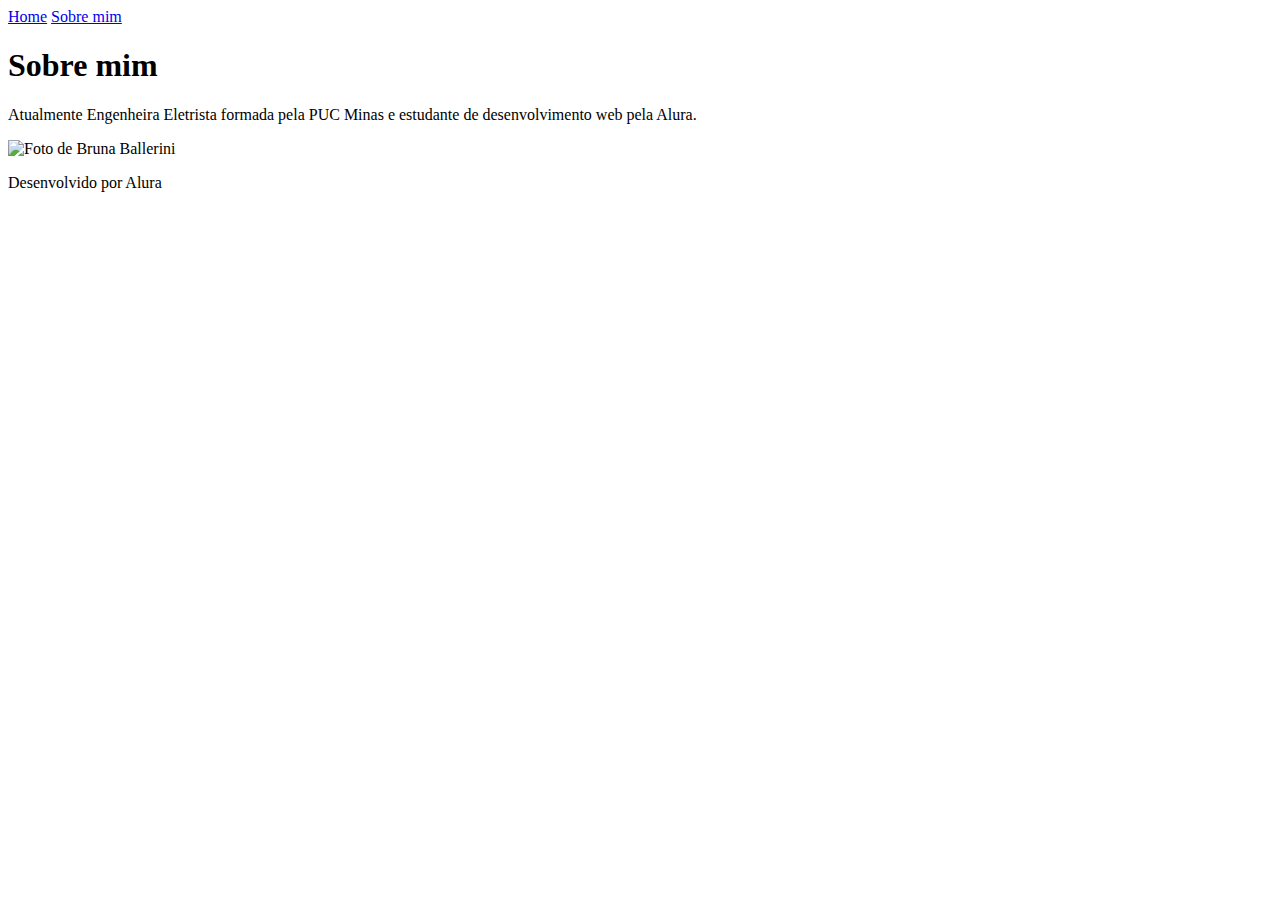
==== about.html @ 1f1a670e "Add files via upload" ====
<!DOCTYPE html>
<html lang="pt-br">
    <head>
        <meta charset="UTF-8">
        <meta http-equiv="X-UA-Compatible" content="IE=edge">
        <meta name="viewport" content="width=device-width, initial-scale=1.0">
        <link rel="stylesheet" href="styles/style.css"> 
        <title>Sobre mim</title>
    </head>
        <body>
        <header class="cabecalho">
            <nav class="cabecalho__menu">
                <a class="cabecalho__menu__link" href="index.html">Home</a>
                <a class="cabecalho__menu__link" href="about.html">Sobre mim</a>
            </nav>
        </header>
        <main class="apresentacao">
            <section class="apresentacao__conteudo"> <!--Nomenclatura da classe: classe pai__classe filho-->
                <h1 class="apresentacao__conteudo__titulo">Sobre mim</h1>
                <p class="apresentacao__conteudo__texto">Atualmente Engenheira Eletrista formada pela PUC Minas e estudante de desenvolvimento web pela Alura.</p>
                <p class="apresentacao__conteudo__texto"> </p>
            </section>
            <img class="apresentacao__imagem" src="assets/20211224_201044.jpg" alt="Foto de Bruna Ballerini">
        </main>
        <footer class="rodape">
            <p>Desenvolvido por Alura</p>
        </footer> 
    </body>
</html>
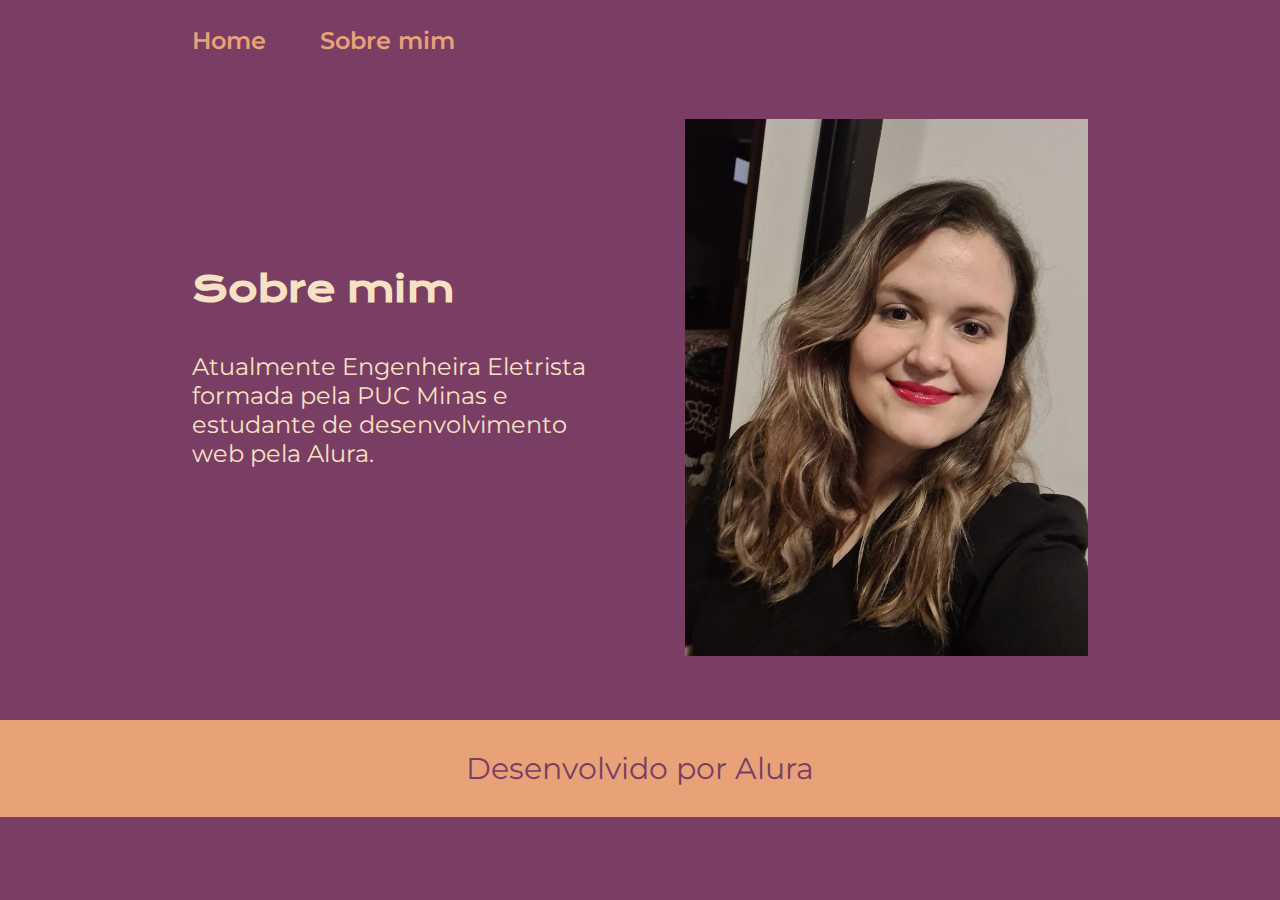
==== commit 89bbd1ab: "Update about.html" ====
--- a/about.html
+++ b/about.html
@@ -4,7 +4,7 @@
         <meta charset="UTF-8">
         <meta http-equiv="X-UA-Compatible" content="IE=edge">
         <meta name="viewport" content="width=device-width, initial-scale=1.0">
-        <link rel="stylesheet" href="styles/style.css"> 
+        <link rel="stylesheet" href="style.css"> 
         <title>Sobre mim</title>
     </head>
         <body>
@@ -20,10 +20,10 @@
                 <p class="apresentacao__conteudo__texto">Atualmente Engenheira Eletrista formada pela PUC Minas e estudante de desenvolvimento web pela Alura.</p>
                 <p class="apresentacao__conteudo__texto"> </p>
             </section>
-            <img class="apresentacao__imagem" src="assets/20211224_201044.jpg" alt="Foto de Bruna Ballerini">
+            <img class="apresentacao__imagem" src="20211224_201044.jpg" alt="Foto de Bruna Ballerini">
         </main>
         <footer class="rodape">
             <p>Desenvolvido por Alura</p>
         </footer> 
     </body>
-</html>+</html>
--- a/style.css
+++ b/style.css
@@ -0,0 +1,147 @@
+@import url('https://fonts.googleapis.com/css2?family=Krona+One&family=Montserrat:wght@400;600&display=swap');
+
+:root{
+    --cor-primaria: #7A3E65;
+    --cor-secundaria: #F6E1C3;
+    --cor-terciaria: #E9A178;
+    --cor-hover: #A84448;
+    --cor-destaque: #22d4fd;
+
+    --fonte-primaria: 'Krona One', sans-serif;
+    --fonte-secundaria: 'Montserrat', sans-serif;
+}
+
+*{ /* Reset de características de navegadores*/
+    margin: 0;
+    padding: 0;
+}
+body {
+    box-sizing: border-box; /* Elementos filhos sempre ficarão dentro do elemento pai */
+    /*height: 100vh; Garantido o tamanho máximo do navegador utilizado vh = 100 viewport height */
+    background-color: var(--cor-primaria);
+    color: var(--cor-secundaria);
+}
+
+.cabecalho{
+    padding: 2% 0% 0% 15%;
+}
+
+.cabecalho__menu{
+    display: flex;
+    gap: 5%;
+}
+
+.cabecalho__menu__link{
+    color: var(--cor-terciaria);
+    font-size: 1.5rem;
+    font-family: var(--fonte-secundaria);
+    font-weight: 600;
+    text-decoration: none;
+}
+
+.apresentacao{
+    padding: 5% 15%;
+    display: flex;
+    flex-direction: row; /* Define como as flexboxs serão organizadas */
+    align-items: center; /* Centraliza os conteúdos na altura os itens dentro da classe */
+    justify-content: space-between; /* Coloca espaços entre os conteúdos */
+    gap: 82px;
+}
+
+.apresentacao__conteudo{
+    width: 50%;
+    display: flex;
+    flex-direction: column;
+    gap: 40px; /* Define espaçamento entre os elementos da flexbox */
+}
+
+.apresentacao__conteudo__titulo{
+    font-size: 2.25rem;
+    font-family: var(--fonte-primaria);
+}
+
+.titulo-destaque {
+    color: var(--cor-terciaria);
+}
+
+.apresentacao__conteudo__texto{
+    font-size: 1.5rem;
+    font-family: var(--fonte-secundaria);
+    font-weight: 400;
+}
+
+.apresentacao__conteudo__texto__nome:hover{
+    font-size: 1,875rem;
+    color: var(--cor-destaque);
+}
+
+.apresentacao__links{
+    display: flex;
+    justify-content: space-between;
+    flex-direction: column;
+    align-items: center;
+    gap: 32px;
+}
+
+.apresentacao__links__subtitulo{
+    color: var(--cor-secundaria);
+    font-size: 1.5rem;
+    font-family: var(--fonte-primaria);
+    font-weight: 400;
+}
+
+.apresentacao__links__botao{
+    /*background-color: #22D4FD; projeto antigo*/
+    display: flex;
+    justify-content: center;
+    gap: 24px;
+    width: 40%;
+    text-align: center;
+    border-radius: 8px;
+    border: 2px solid var(--cor-terciaria);
+    font-size: 1.5rem;
+    padding: 21.5px 0;
+    text-decoration: none; /* Retira a decoração padrão de link clicável */
+    color: var(--cor-secundaria);
+    font-family: var(--fonte-secundaria);
+    font-weight: 600;
+}
+
+.apresentacao__links__botao:hover{
+    background-color: var(--cor-hover);
+    padding: 3%;
+}
+
+.apresentacao__imagem{
+    width: 45%;
+}
+
+.rodape{
+    color: var(--cor-primaria);
+    background-color: var(--cor-terciaria);
+    padding: 30px;
+    text-align: center;
+    font-family: var(--fonte-secundaria);
+    font-size: 1.875rem;
+    font-weight: 400;
+}
+
+@media (max-width:1200px){
+    .cabecalho{
+        padding: 10%;
+
+    }
+
+    .cabecalho__menu{
+        justify-content: center;
+    }
+    
+    .apresentacao{
+        flex-direction: column-reverse;
+        padding: 5% 3%;
+    }
+
+    .apresentacao__conteudo{
+        width: auto;
+    }
+}